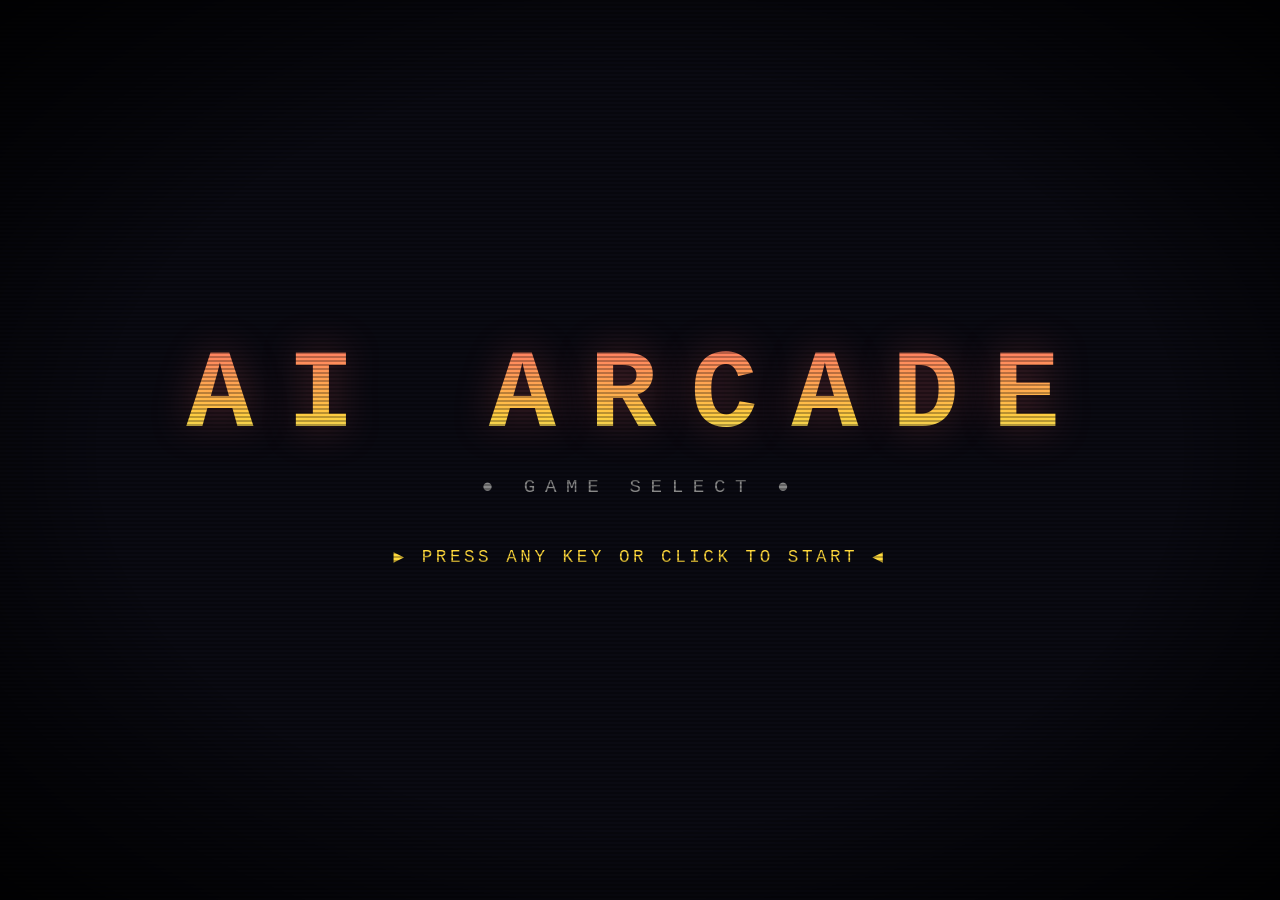
==== index.html @ 3d14b8e8 "Add AI Arcade: 9 AI-themed browser mini-games in a self-contained arcade shell Includes the arcade h" ====
<!DOCTYPE html>
<html lang="en">
<head>
  <meta charset="UTF-8">
  <meta name="viewport" content="width=device-width, initial-scale=1.0">
  <title>AI ARCADE</title>
  <link rel="stylesheet" href="arcade.css">
</head>
<body>
  <div id="arcade">
    <div id="splash">
      <div class="scanlines"></div>
      <div class="vignette"></div>
      <div class="splash-title">AI ARCADE</div>
      <div class="splash-subtitle">● Game Select ●</div>
      <div class="splash-prompt">▶ PRESS ANY KEY OR CLICK TO START ◀</div>
    </div>

    <div id="floor">
      <div id="floor-bg"></div>
      <div id="cabinet-container"></div>
      <div id="hud">
        <span id="game-count">0 / 0</span>
        <span class="highlight">← → to Select</span>
        <span class="highlight">ENTER to Play</span>
      </div>
    </div>

    <div class="scanlines"></div>
    <div class="vignette"></div>
  </div>

  <script src="games-data.js"></script>
  <script src="arcade.js"></script>
</body>
</html>
---- arcade.css ----
* {
  margin: 0;
  padding: 0;
  box-sizing: border-box;
}

body {
  background: #0a0a12;
  color: #e0e0e0;
  font-family: 'Courier New', monospace;
  overflow: hidden;
  height: 100vh;
  width: 100vw;
  user-select: none;
}

#arcade {
  position: relative;
  width: 100vw;
  height: 100vh;
  display: flex;
  align-items: center;
  justify-content: center;
}

/* ─── Scanlines ─── */
.scanlines {
  position: fixed;
  inset: 0;
  background: repeating-linear-gradient(
    0deg,
    transparent,
    transparent 2px,
    rgba(0,0,0,0.15) 2px,
    rgba(0,0,0,0.15) 4px
  );
  pointer-events: none;
  z-index: 100;
}

/* ─── Vignette ─── */
.vignette {
  position: fixed;
  inset: 0;
  background: radial-gradient(ellipse at center, transparent 60%, rgba(0,0,0,0.6) 100%);
  pointer-events: none;
  z-index: 50;
}

/* ─── Background Stars ─── */
#stars {
  position: fixed;
  inset: 0;
  z-index: 0;
}

/* ─── Splash Screen ─── */
#splash {
  position: absolute;
  inset: 0;
  display: flex;
  flex-direction: column;
  align-items: center;
  justify-content: center;
  z-index: 30;
  background: #0a0a12;
  transition: opacity 0.8s, transform 0.8s;
}

#splash.hidden {
  opacity: 0;
  transform: scale(1.1);
  pointer-events: none;
}

.splash-title {
  font-size: clamp(3rem, 10vw, 7rem);
  font-weight: 900;
  letter-spacing: 0.3em;
  text-transform: uppercase;
  background: linear-gradient(180deg, #ff6b6b, #ffd93d, #6bcbff, #ff6b6b);
  background-size: 200% 200%;
  -webkit-background-clip: text;
  background-clip: text;
  color: transparent;
  animation: gradientShift 4s ease infinite;
  text-shadow: 0 0 40px rgba(255,107,107,0.3);
}

@keyframes gradientShift {
  0%, 100% { background-position: 0% 0%; }
  50% { background-position: 100% 100%; }
}

.splash-subtitle {
  font-size: clamp(0.8rem, 2vw, 1.2rem);
  color: #888;
  letter-spacing: 0.5em;
  text-transform: uppercase;
  margin-top: 1rem;
}

.splash-prompt {
  margin-top: 3rem;
  font-size: clamp(0.9rem, 1.5vw, 1.1rem);
  color: #ffd93d;
  animation: blink 1.2s ease-in-out infinite;
  letter-spacing: 0.2em;
}

@keyframes blink {
  0%, 100% { opacity: 1; }
  50% { opacity: 0.2; }
}

/* ─── Floor ─── */
#floor {
  position: absolute;
  inset: 0;
  display: flex;
  flex-direction: column;
  align-items: center;
  justify-content: center;
  z-index: 10;
  opacity: 0;
  transition: opacity 0.6s;
}

#floor.visible {
  opacity: 1;
}

#floor-bg {
  position: absolute;
  inset: 0;
  z-index: -1;
  overflow: hidden;
}

#floor-bg::before {
  content: '';
  position: absolute;
  bottom: 0;
  left: -10%;
  right: -10%;
  height: 55%;
  background:
    repeating-conic-gradient(
      from 45deg at 50% 100%,
      #111118 0deg 90deg,
      #161622 90deg 180deg
    );
  transform: perspective(600px) rotateX(60deg);
  transform-origin: bottom center;
  opacity: 0.4;
}

/* ─── Cabinet Container ─── */
#cabinet-container {
  display: flex;
  gap: 3rem;
  align-items: flex-end;
  padding: 0 3rem 5rem;
  position: relative;
  z-index: 10;
  flex-wrap: wrap;
  justify-content: center;
}

/* ─── Cabinet ─── */
.cabinet {
  display: flex;
  flex-direction: column;
  align-items: center;
  cursor: pointer;
  transition: transform 0.4s cubic-bezier(0.34, 1.56, 0.64, 1), filter 0.4s;
  filter: brightness(0.5) saturate(0.5);
  transform: scale(0.85) translateY(20px);
  width: 320px;
  position: relative;
}

.cabinet:hover {
  filter: brightness(0.75) saturate(0.75);
  transform: scale(0.92) translateY(8px);
}

.cabinet.selected {
  filter: brightness(1) saturate(1);
  transform: scale(1) translateY(0);
}

.cabinet-glow {
  position: absolute;
  top: -20px;
  left: -20px;
  right: -20px;
  bottom: -20px;
  border-radius: 20px;
  opacity: 0;
  transition: opacity 0.4s;
  z-index: -1;
  box-shadow: 0 0 60px var(--cabinet-color), 0 0 120px var(--cabinet-color);
  pointer-events: none;
}

.cabinet.selected .cabinet-glow {
  opacity: 0.4;
}

/* ─── Marquee ─── */
.marquee {
  width: 100%;
  height: 70px;
  background: var(--cabinet-color);
  border-radius: 10px 10px 0 0;
  display: flex;
  align-items: center;
  justify-content: center;
  position: relative;
  overflow: hidden;
  box-shadow:
    inset 0 -4px 0 rgba(0,0,0,0.3),
    inset 0 4px 0 rgba(255,255,255,0.1);
}

.marquee::after {
  content: '';
  position: absolute;
  inset: 0;
  background: linear-gradient(90deg,
    transparent 0%,
    rgba(255,255,255,0.08) 50%,
    transparent 100%
  );
  background-size: 200% 100%;
  animation: marqueeSweep 3s ease-in-out infinite;
}

@keyframes marqueeSweep {
  0% { background-position: -200% 0; }
  100% { background-position: 200% 0; }
}

.marquee-text {
  display: flex;
  align-items: center;
  justify-content: center;
  gap: 6px;
  font-size: clamp(0.85rem, 1.4vw, 1.1rem);
  font-weight: 800;
  letter-spacing: 0.15em;
  text-transform: uppercase;
  color: #fff;
  text-shadow:
    0 0 10px currentColor,
    0 0 20px currentColor;
  z-index: 1;
  padding: 0 10px;
}

.marquee-emoji {
  font-size: 1.2em;
  flex-shrink: 0;
}

/* ─── Screen Bezel ─── */
.screen-bezel {
  width: 92%;
  padding: 8px;
  background: #1a1a1a;
  border: 3px solid #333;
  border-top: none;
  border-radius: 0 0 6px 6px;
  margin-bottom: 3px;
}

.screen {
  background: #050510;
  height: 200px;
  border-radius: 3px;
  padding: 12px;
  display: flex;
  flex-direction: column;
  align-items: center;
  position: relative;
  overflow: hidden;
  border: 1px solid #1a1a2a;
  gap: 4px;
}

.screen::before {
  content: '';
  position: absolute;
  inset: 0;
  background: repeating-linear-gradient(
    0deg,
    transparent,
    transparent 2px,
    rgba(0,0,255,0.03) 2px,
    rgba(0,0,255,0.03) 4px
  );
  pointer-events: none;
}

.screen-emoji {
  font-size: clamp(1.6rem, 2.5vw, 2.2rem);
  line-height: 1;
  flex-shrink: 0;
}

.screen-game-title {
  font-size: clamp(0.8rem, 1.2vw, 1rem);
  font-weight: 800;
  color: var(--cabinet-color);
  text-align: center;
  text-shadow: 0 0 15px var(--cabinet-color);
  line-height: 1.2;
  flex-shrink: 0;
}

.screen-desc {
  font-size: clamp(0.65rem, 1vw, 0.85rem);
  color: #bbb;
  text-align: center;
  line-height: 1.5;
  padding: 0 4px;
  flex: 1;
  overflow-y: hidden;
  width: 100%;
  pointer-events: none;
}

.screen-desc::-webkit-scrollbar {
  width: 4px;
}
.screen-desc::-webkit-scrollbar-track {
  background: transparent;
}
.screen-desc::-webkit-scrollbar-thumb {
  background: #444;
  border-radius: 2px;
}

.screen-controls {
  font-size: clamp(0.55rem, 0.85vw, 0.75rem);
  color: #ffd93d;
  text-align: center;
  padding: 3px 8px;
  border: 1px solid rgba(255,217,61,0.2);
  border-radius: 3px;
  flex-shrink: 0;
}

.screen-idle {
  font-size: 0.7rem;
  color: #555;
  flex-shrink: 0;
  animation: blink 1.5s ease-in-out infinite;
}

/* ─── Control Panel ─── */
.control-panel {
  width: 96%;
  height: 55px;
  background: linear-gradient(180deg, #2a2a2a, #1a1a1a);
  border-radius: 6px 6px 4px 4px;
  display: flex;
  align-items: center;
  justify-content: center;
  gap: 16px;
  border: 3px solid #3a3a3a;
  border-top: 1px solid #444;
  position: relative;
}

.control-btn {
  width: 24px;
  height: 24px;
  border-radius: 50%;
  background: radial-gradient(circle at 35% 35%, #ff6666, #991111);
  box-shadow:
    0 2px 4px rgba(0,0,0,0.5),
    inset 0 1px 0 rgba(255,255,255,0.3);
  transition: transform 0.1s;
}

.control-btn:nth-child(2) {
  background: radial-gradient(circle at 35% 35%, #66ff66, #119911);
}

.control-btn:nth-child(3) {
  background: radial-gradient(circle at 35% 35%, #6666ff, #111199);
}

.control-stick {
  width: 36px;
  height: 36px;
  border-radius: 50%;
  background: radial-gradient(circle at 40% 40%, #666, #222);
  box-shadow:
    0 2px 6px rgba(0,0,0,0.5),
    inset 0 2px 0 rgba(255,255,255,0.15);
  position: relative;
}

.control-stick::after {
  content: '';
  position: absolute;
  top: 8px;
  left: 8px;
  right: 8px;
  bottom: 8px;
  border-radius: 50%;
  background: radial-gradient(circle at 40% 40%, #888, #111);
  box-shadow: inset 0 1px 2px rgba(0,0,0,0.5);
}

/* ─── Cabinet Base ─── */
.cabinet-base {
  width: 100%;
  height: 65px;
  background: linear-gradient(180deg, #222, #111);
  border-radius: 0 0 12px 12px;
  display: flex;
  align-items: center;
  justify-content: center;
  border-top: 3px solid #2a2a2a;
  box-shadow:
    0 10px 25px rgba(0,0,0,0.6),
    inset 0 2px 0 rgba(255,255,255,0.05);
}

.cabinet-base-text {
  font-size: 0.65rem;
  color: #444;
  letter-spacing: 0.3em;
  text-transform: uppercase;
}

/* ─── Side Decorations ─── */
.cabinet::before,
.cabinet::after {
  content: '';
  position: absolute;
  top: 0;
  width: 6px;
  height: 100%;
  background: linear-gradient(180deg,
    var(--cabinet-color),
    transparent 60%
  );
  opacity: 0.3;
}

.cabinet::before {
  left: -6px;
  border-radius: 4px 0 0 4px;
}

.cabinet::after {
  right: -6px;
  border-radius: 0 4px 4px 0;
}

/* ─── HUD ─── */
#hud {
  position: fixed;
  bottom: 1rem;
  left: 50%;
  transform: translateX(-50%);
  display: flex;
  gap: 2rem;
  align-items: center;
  z-index: 40;
  font-size: clamp(0.6rem, 0.9vw, 0.8rem);
  color: #666;
  letter-spacing: 0.1em;
}

#hud .highlight {
  color: #aaa;
}

#game-count {
  color: #888;
}

/* ─── Coin Slot Effect ─── */
.cabinet.selected .marquee-text {
  animation: marqueeGlow 1s ease-in-out infinite alternate;
}

@keyframes marqueeGlow {
  from { text-shadow: 0 0 10px currentColor, 0 0 20px currentColor; }
  to { text-shadow: 0 0 20px currentColor, 0 0 40px currentColor, 0 0 60px currentColor; }
}

/* ─── Selection Arrow ─── */
.selection-arrow {
  position: absolute;
  top: -30px;
  left: 50%;
  transform: translateX(-50%);
  font-size: 1.5rem;
  color: #ffd93d;
  animation: arrowBounce 0.8s ease-in-out infinite;
  text-shadow: 0 0 20px rgba(255,217,61,0.5);
}

@keyframes arrowBounce {
  0%, 100% { transform: translateX(-50%) translateY(0); }
  50% { transform: translateX(-50%) translateY(-6px); }
}

/* ─── Responsive ─── */
@media (max-width: 1100px) {
  .cabinet { width: 250px; }
  .screen { height: 150px; }
  .marquee { height: 55px; }
  .control-panel { height: 45px; }
  .cabinet-base { height: 50px; }
  .control-btn { width: 20px; height: 20px; }
  .control-stick { width: 28px; height: 28px; }
  #cabinet-container { gap: 1.5rem; padding: 0 1.5rem 3rem; }
}

@media (max-width: 650px) {
  .cabinet { width: 180px; }
  .screen { height: 120px; padding: 10px; }
  .marquee { height: 42px; }
  .control-panel { height: 36px; gap: 10px; }
  .cabinet-base { height: 40px; }
  .control-btn { width: 16px; height: 16px; }
  .control-stick { width: 24px; height: 24px; }
  #cabinet-container { gap: 0.8rem; padding: 0 0.8rem 2rem; }
}
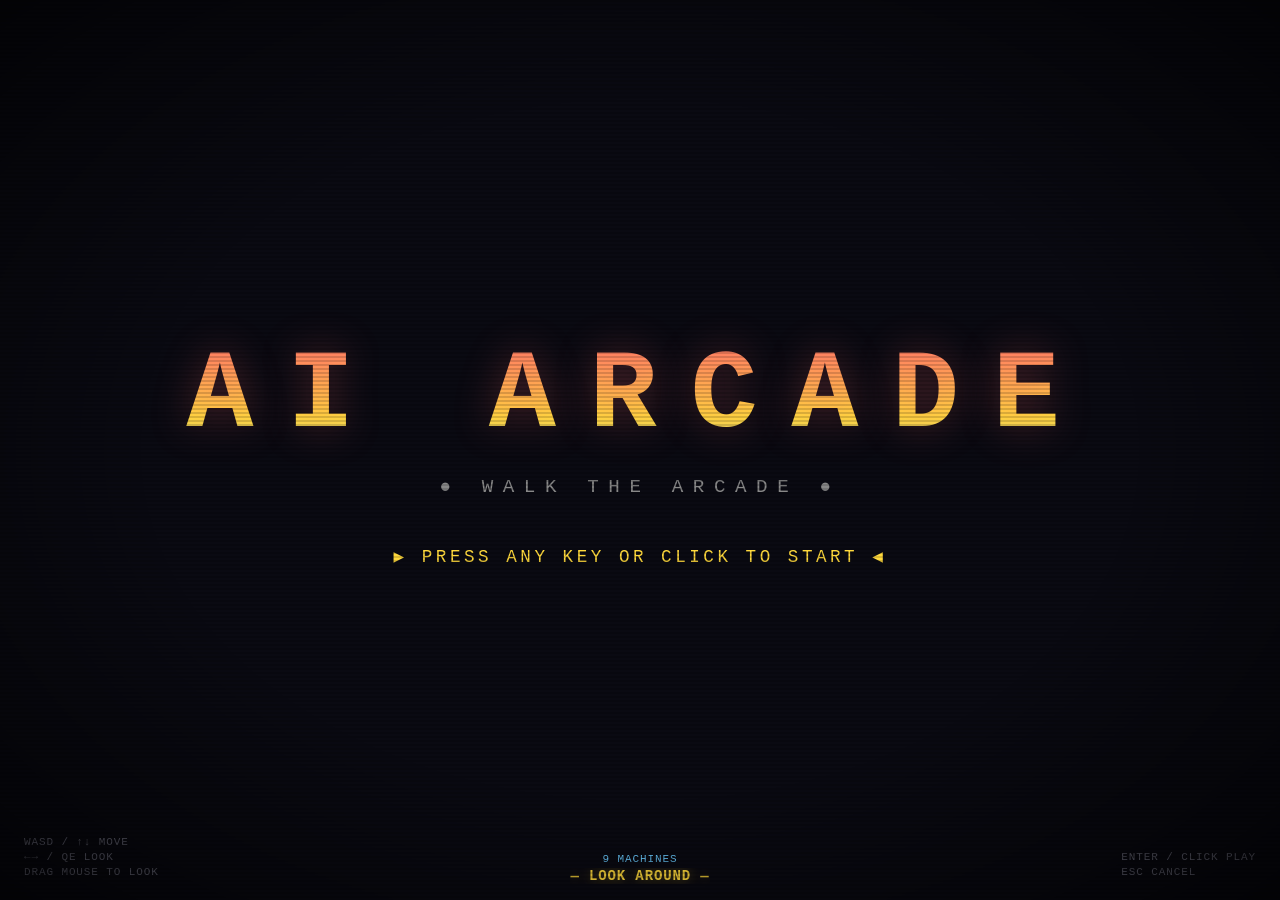
==== commit 326f0c5e: "Rebuild the arcade hub as a traversable first-person 3D arcade Each game is now its own styled 3D ar" ====
--- a/index.html
+++ b/index.html
@@ -9,21 +9,31 @@
 <body>
   <div id="arcade">
     <div id="splash">
-      <div class="scanlines"></div>
-      <div class="vignette"></div>
       <div class="splash-title">AI ARCADE</div>
-      <div class="splash-subtitle">● Game Select ●</div>
+      <div class="splash-subtitle">● WALK THE ARCADE ●</div>
       <div class="splash-prompt">▶ PRESS ANY KEY OR CLICK TO START ◀</div>
     </div>
 
-    <div id="floor">
-      <div id="floor-bg"></div>
-      <div id="cabinet-container"></div>
-      <div id="hud">
+    <div id="stage">
+      <div id="camera">
+        <div id="world"></div>
+      </div>
+    </div>
+
+    <div id="hud">
+      <span class="hud-group">
+        <span>WASD / ↑↓ MOVE</span>
+        <span>←→ / QE LOOK</span>
+        <span>DRAG MOUSE TO LOOK</span>
+      </span>
+      <span id="hud-center">
         <span id="game-count">0 / 0</span>
-        <span class="highlight">← → to Select</span>
-        <span class="highlight">ENTER to Play</span>
-      </div>
+        <span id="focused-title">— LOOK AROUND —</span>
+      </span>
+      <span class="hud-group">
+        <span>ENTER / CLICK PLAY</span>
+        <span>ESC CANCEL</span>
+      </span>
     </div>
 
     <div class="scanlines"></div>
--- a/arcade.css
+++ b/arcade.css
@@ -4,6 +4,10 @@
   box-sizing: border-box;
 }
 
+html, body {
+  touch-action: none;
+}
+
 body {
   background: #0a0a12;
   color: #e0e0e0;
@@ -18,12 +22,10 @@
   position: relative;
   width: 100vw;
   height: 100vh;
-  display: flex;
-  align-items: center;
-  justify-content: center;
-}
-
-/* ─── Scanlines ─── */
+  overflow: hidden;
+}
+
+/* ─── Scanlines & Vignette ─── */
 .scanlines {
   position: fixed;
   inset: 0;
@@ -38,11 +40,10 @@
   z-index: 100;
 }
 
-/* ─── Vignette ─── */
 .vignette {
   position: fixed;
   inset: 0;
-  background: radial-gradient(ellipse at center, transparent 60%, rgba(0,0,0,0.6) 100%);
+  background: radial-gradient(ellipse at center, transparent 55%, rgba(0,0,0,0.65) 100%);
   pointer-events: none;
   z-index: 50;
 }
@@ -113,425 +114,482 @@
   50% { opacity: 0.2; }
 }
 
-/* ─── Floor ─── */
-#floor {
-  position: absolute;
-  inset: 0;
-  display: flex;
-  flex-direction: column;
-  align-items: center;
-  justify-content: center;
+/* ─── 3D Stage ─── */
+#stage {
+  position: absolute;
+  inset: 0;
+  perspective: 900px;
+  perspective-origin: 50% 50%;
+  overflow: hidden;
   z-index: 10;
   opacity: 0;
   transition: opacity 0.6s;
 }
 
-#floor.visible {
+#stage.visible {
   opacity: 1;
 }
 
-#floor-bg {
-  position: absolute;
-  inset: 0;
-  z-index: -1;
-  overflow: hidden;
-}
-
-#floor-bg::before {
-  content: '';
-  position: absolute;
-  bottom: 0;
-  left: -10%;
-  right: -10%;
-  height: 55%;
-  background:
-    repeating-conic-gradient(
-      from 45deg at 50% 100%,
-      #111118 0deg 90deg,
-      #161622 90deg 180deg
-    );
-  transform: perspective(600px) rotateX(60deg);
-  transform-origin: bottom center;
-  opacity: 0.4;
-}
-
-/* ─── Cabinet Container ─── */
-#cabinet-container {
-  display: flex;
-  gap: 3rem;
-  align-items: flex-end;
-  padding: 0 3rem 5rem;
+#camera {
+  position: absolute;
+  inset: 0;
+  transform-style: preserve-3d;
+  /* Origin 0 0 so translate/rotate apply about the world origin, not the
+     element center (a centered origin would shift the whole scene). */
+  transform-origin: 0 0;
+}
+
+#world {
+  position: absolute;
+  inset: 0;
+  transform-style: preserve-3d;
+}
+
+/* ─── Room ─── */
+.floor {
+  position: absolute;
+  backface-visibility: hidden;
+  background-color: #111122;
+  background-image:
+    radial-gradient(ellipse at 50% 40%, rgba(80,90,200,0.10) 0%, transparent 55%),
+    linear-gradient(45deg, rgba(130,150,255,0.10) 25%, transparent 25%, transparent 75%, rgba(130,150,255,0.10) 75%),
+    linear-gradient(45deg, rgba(130,150,255,0.10) 25%, transparent 25%, transparent 75%, rgba(130,150,255,0.10) 75%);
+  background-size: auto, 160px 160px, 160px 160px;
+  background-position: 0 0, 0 0, 80px 80px;
+}
+
+.carpet {
+  position: absolute;
+  backface-visibility: hidden;
+  background: linear-gradient(90deg,
+    transparent,
+    rgba(255,60,120,0.10) 14%,
+    rgba(255,60,120,0.16) 50%,
+    rgba(255,60,120,0.10) 86%,
+    transparent);
+  border-left: 3px solid rgba(255,120,160,0.22);
+  border-right: 3px solid rgba(255,120,160,0.22);
+}
+
+.wall {
+  position: absolute;
+  background: linear-gradient(180deg, #14141f 0%, #0b0b13 55%, #07070c 100%);
+  backface-visibility: hidden;
+}
+
+.neon-strip {
+  position: absolute;
+  border-radius: 3px;
+}
+
+/* ─── Neon Sign ─── */
+.neon-sign {
+  position: absolute;
+  backface-visibility: hidden;
+  display: flex;
+  flex-direction: column;
+  align-items: center;
+  justify-content: center;
+  gap: 6px;
+  background: linear-gradient(180deg, rgba(255,255,255,0.05), transparent 70%);
+  border: 1px solid rgba(255,255,255,0.09);
+  border-radius: 14px;
+  box-shadow: 0 0 60px rgba(107,203,255,0.15), inset 0 0 40px rgba(107,203,255,0.06);
+}
+
+.neon-sign-main {
+  font-size: 84px;
+  font-weight: 900;
+  letter-spacing: 0.35em;
+  text-indent: 0.35em;
+  line-height: 1;
+  background: linear-gradient(180deg, #ff6b6b 0%, #ffd93d 40%, #6bcbff 80%, #c96bff 100%);
+  -webkit-background-clip: text;
+  background-clip: text;
+  color: transparent;
+  filter: drop-shadow(0 0 16px rgba(255,107,107,0.55)) drop-shadow(0 0 44px rgba(107,203,255,0.35));
+}
+
+.neon-sign-sub {
+  font-size: 15px;
+  letter-spacing: 0.6em;
+  text-indent: 0.6em;
+  color: #ffd93d;
+  text-shadow: 0 0 12px rgba(255,217,61,0.7);
+}
+
+/* ─── Posters ─── */
+.poster {
+  position: absolute;
+  backface-visibility: hidden;
+  display: flex;
+  flex-direction: column;
+  align-items: center;
+  justify-content: center;
+  gap: 8px;
+  background: linear-gradient(180deg, #10101c, #0a0a12);
+  border: 2px solid rgba(255,255,255,0.12);
+  border-radius: 10px;
+  box-shadow: 0 0 30px rgba(0,0,0,0.6);
+}
+
+.poster-emoji { font-size: 34px; line-height: 1; }
+.poster-text {
+  font-size: 14px;
+  letter-spacing: 0.25em;
+  color: #8899ff;
+  text-shadow: 0 0 12px rgba(136,153,255,0.6);
+}
+
+/* ─── Machines ─── */
+.machine {
+  position: absolute;
+  top: 0;
+  left: 0;
+  transform-style: preserve-3d;
+  cursor: pointer;
+}
+
+.machine-box {
+  position: absolute;
+  top: 0;
+  left: 0;
+  transform-style: preserve-3d;
+}
+
+.face {
+  position: absolute;
+  top: 0;
+  left: 0;
+  backface-visibility: hidden;
+}
+
+.halo {
+  position: absolute;
+  backface-visibility: hidden;
+  opacity: 0;
+  transition: opacity 0.35s;
+  pointer-events: none;
+}
+
+.machine:hover .halo,
+.machine.focused .halo {
+  opacity: 1;
+}
+
+.pool {
+  position: absolute;
+  border-radius: 50%;
+  opacity: 0.5;
+  transition: opacity 0.4s;
+  pointer-events: none;
+}
+
+.machine:hover .pool,
+.machine.focused .pool {
+  opacity: 1;
+}
+
+/* Front face */
+.front {
+  display: flex;
+  flex-direction: column;
+  overflow: hidden;
+  border-radius: 10px 10px 4px 4px;
+}
+
+.marquee {
   position: relative;
-  z-index: 10;
-  flex-wrap: wrap;
-  justify-content: center;
-}
-
-/* ─── Cabinet ─── */
-.cabinet {
-  display: flex;
-  flex-direction: column;
-  align-items: center;
-  cursor: pointer;
-  transition: transform 0.4s cubic-bezier(0.34, 1.56, 0.64, 1), filter 0.4s;
-  filter: brightness(0.5) saturate(0.5);
-  transform: scale(0.85) translateY(20px);
-  width: 320px;
-  position: relative;
-}
-
-.cabinet:hover {
-  filter: brightness(0.75) saturate(0.75);
-  transform: scale(0.92) translateY(8px);
-}
-
-.cabinet.selected {
-  filter: brightness(1) saturate(1);
-  transform: scale(1) translateY(0);
-}
-
-.cabinet-glow {
-  position: absolute;
-  top: -20px;
-  left: -20px;
-  right: -20px;
-  bottom: -20px;
-  border-radius: 20px;
-  opacity: 0;
-  transition: opacity 0.4s;
-  z-index: -1;
-  box-shadow: 0 0 60px var(--cabinet-color), 0 0 120px var(--cabinet-color);
-  pointer-events: none;
-}
-
-.cabinet.selected .cabinet-glow {
-  opacity: 0.4;
-}
-
-/* ─── Marquee ─── */
-.marquee {
-  width: 100%;
-  height: 70px;
-  background: var(--cabinet-color);
-  border-radius: 10px 10px 0 0;
-  display: flex;
-  align-items: center;
-  justify-content: center;
-  position: relative;
-  overflow: hidden;
-  box-shadow:
-    inset 0 -4px 0 rgba(0,0,0,0.3),
-    inset 0 4px 0 rgba(255,255,255,0.1);
+  height: 18%;
+  flex-shrink: 0;
+  display: flex;
+  align-items: center;
+  justify-content: center;
+  gap: 8px;
+  overflow: hidden;
+  background: linear-gradient(180deg, var(--mc), var(--mc2));
+  border-bottom: 3px solid rgba(0,0,0,0.45);
+  box-shadow: inset 0 -6px 14px rgba(0,0,0,0.35);
 }
 
 .marquee::after {
   content: '';
   position: absolute;
   inset: 0;
-  background: linear-gradient(90deg,
-    transparent 0%,
-    rgba(255,255,255,0.08) 50%,
-    transparent 100%
-  );
-  background-size: 200% 100%;
-  animation: marqueeSweep 3s ease-in-out infinite;
+  background: linear-gradient(100deg, transparent 30%, rgba(255,255,255,0.22) 50%, transparent 70%);
+  transform: translateX(-120%);
+  animation: marqueeSweep 4.5s ease-in-out infinite;
 }
 
 @keyframes marqueeSweep {
-  0% { background-position: -200% 0; }
-  100% { background-position: 200% 0; }
+  0% { transform: translateX(-120%); }
+  55%, 100% { transform: translateX(120%); }
+}
+
+.marquee-emoji {
+  font-size: 20px;
+  line-height: 1;
+  flex-shrink: 0;
+  z-index: 1;
 }
 
 .marquee-text {
-  display: flex;
-  align-items: center;
-  justify-content: center;
-  gap: 6px;
-  font-size: clamp(0.85rem, 1.4vw, 1.1rem);
-  font-weight: 800;
-  letter-spacing: 0.15em;
+  font-weight: 900;
+  font-size: 16px;
+  letter-spacing: 0.12em;
   text-transform: uppercase;
   color: #fff;
-  text-shadow:
-    0 0 10px currentColor,
-    0 0 20px currentColor;
+  text-shadow: 0 0 10px var(--mc), 0 0 22px var(--mc);
+  white-space: nowrap;
+  overflow: hidden;
+  text-overflow: ellipsis;
   z-index: 1;
-  padding: 0 10px;
-}
-
-.marquee-emoji {
-  font-size: 1.2em;
+}
+
+.bezel {
+  flex: 1;
+  margin: 0 5%;
+  min-height: 0;
+  background: #15151d;
+  border: 3px solid #2c2c38;
+  border-radius: 8px;
+  padding: 10px;
+  box-shadow: inset 0 0 20px rgba(0,0,0,0.6);
+  overflow: hidden;
+}
+
+.screen {
+  width: 100%;
+  height: 100%;
+  background:
+    repeating-linear-gradient(0deg, transparent 0 3px, rgba(0,0,255,0.05) 3px 4px),
+    radial-gradient(circle at 50% 30%, #0e0e1e, #050510 75%);
+  border-radius: 4px;
+  display: flex;
+  flex-direction: column;
+  align-items: center;
+  justify-content: center;
+  gap: 4px;
+  padding: 8px;
+  text-align: center;
+  overflow: hidden;
+  transition: box-shadow 0.3s;
+}
+
+.machine:hover .screen,
+.machine.focused .screen {
+  box-shadow: inset 0 0 30px var(--mc), 0 0 26px var(--mc);
+}
+
+.s-emoji { font-size: 26px; line-height: 1; }
+.s-title {
+  font-size: 15px;
+  font-weight: 800;
+  color: var(--mc);
+  text-shadow: 0 0 12px var(--mc);
+  line-height: 1.1;
+  max-width: 100%;
+  overflow: hidden;
+  white-space: nowrap;
+  text-overflow: ellipsis;
+}
+.s-desc {
+  font-size: 10px;
+  color: #b9b9c9;
+  line-height: 1.45;
+  max-height: 4.5em;
+  overflow: hidden;
+}
+.s-ctrl {
+  font-size: 8.5px;
+  color: #ffd93d;
+  border: 1px solid rgba(255,217,61,0.35);
+  border-radius: 3px;
+  padding: 2px 6px;
+  max-width: 100%;
+  overflow: hidden;
+  white-space: nowrap;
+  text-overflow: ellipsis;
+}
+.s-idle {
+  font-size: 11px;
+  color: #ffd93d;
+  opacity: 0.85;
+  animation: blink 1.4s ease-in-out infinite;
+  text-shadow: 0 0 8px rgba(255,217,61,0.7);
+  transition: opacity 0.3s;
+}
+
+.machine:hover .s-idle,
+.machine.focused .s-idle {
+  color: #fff;
+  opacity: 1;
+}
+
+.panel {
+  position: relative;
+  height: 11%;
   flex-shrink: 0;
-}
-
-/* ─── Screen Bezel ─── */
-.screen-bezel {
-  width: 92%;
-  padding: 8px;
-  background: #1a1a1a;
-  border: 3px solid #333;
-  border-top: none;
+  margin: 0 2%;
+  display: flex;
+  align-items: center;
+  justify-content: center;
+  gap: 12px;
+  background: linear-gradient(180deg, #26262f, #17171e);
+  border: 3px solid #33333f;
+  border-top: 1px solid #4a4a58;
+  border-radius: 6px;
+}
+
+.p-btn {
+  width: 18px;
+  height: 18px;
+  border-radius: 50%;
+  box-shadow: 0 2px 4px rgba(0,0,0,0.6), inset 0 1px 0 rgba(255,255,255,0.35);
+}
+
+.p-btn:nth-child(1) { background: radial-gradient(circle at 35% 35%, #ff6666, #991111); }
+.p-btn:nth-child(3) { background: radial-gradient(circle at 35% 35%, #6666ff, #111199); }
+
+.p-stick {
+  width: 26px;
+  height: 26px;
+  border-radius: 50%;
+  background: radial-gradient(circle at 40% 40%, #777, #222);
+  box-shadow: 0 2px 6px rgba(0,0,0,0.6), inset 0 2px 0 rgba(255,255,255,0.18);
+}
+
+.base {
+  position: relative;
+  height: 21%;
+  flex-shrink: 0;
+  display: flex;
+  align-items: center;
+  justify-content: center;
+  background: linear-gradient(180deg, #1d1d26, #101018);
+  border-top: 2px solid #2a2a34;
   border-radius: 0 0 6px 6px;
-  margin-bottom: 3px;
-}
-
-.screen {
-  background: #050510;
-  height: 200px;
-  border-radius: 3px;
-  padding: 12px;
-  display: flex;
-  flex-direction: column;
-  align-items: center;
-  position: relative;
-  overflow: hidden;
-  border: 1px solid #1a1a2a;
-  gap: 4px;
-}
-
-.screen::before {
-  content: '';
-  position: absolute;
-  inset: 0;
-  background: repeating-linear-gradient(
-    0deg,
-    transparent,
-    transparent 2px,
-    rgba(0,0,255,0.03) 2px,
-    rgba(0,0,255,0.03) 4px
-  );
-  pointer-events: none;
-}
-
-.screen-emoji {
-  font-size: clamp(1.6rem, 2.5vw, 2.2rem);
-  line-height: 1;
-  flex-shrink: 0;
-}
-
-.screen-game-title {
-  font-size: clamp(0.8rem, 1.2vw, 1rem);
-  font-weight: 800;
-  color: var(--cabinet-color);
-  text-align: center;
-  text-shadow: 0 0 15px var(--cabinet-color);
-  line-height: 1.2;
-  flex-shrink: 0;
-}
-
-.screen-desc {
-  font-size: clamp(0.65rem, 1vw, 0.85rem);
-  color: #bbb;
-  text-align: center;
-  line-height: 1.5;
-  padding: 0 4px;
-  flex: 1;
-  overflow-y: hidden;
-  width: 100%;
-  pointer-events: none;
-}
-
-.screen-desc::-webkit-scrollbar {
-  width: 4px;
-}
-.screen-desc::-webkit-scrollbar-track {
-  background: transparent;
-}
-.screen-desc::-webkit-scrollbar-thumb {
-  background: #444;
-  border-radius: 2px;
-}
-
-.screen-controls {
-  font-size: clamp(0.55rem, 0.85vw, 0.75rem);
-  color: #ffd93d;
-  text-align: center;
-  padding: 3px 8px;
-  border: 1px solid rgba(255,217,61,0.2);
-  border-radius: 3px;
-  flex-shrink: 0;
-}
-
-.screen-idle {
-  font-size: 0.7rem;
+  box-shadow: 0 12px 24px rgba(0,0,0,0.5);
+}
+
+.base span {
+  font-size: 9px;
   color: #555;
-  flex-shrink: 0;
-  animation: blink 1.5s ease-in-out infinite;
-}
-
-/* ─── Control Panel ─── */
-.control-panel {
-  width: 96%;
-  height: 55px;
-  background: linear-gradient(180deg, #2a2a2a, #1a1a1a);
-  border-radius: 6px 6px 4px 4px;
-  display: flex;
-  align-items: center;
-  justify-content: center;
-  gap: 16px;
-  border: 3px solid #3a3a3a;
-  border-top: 1px solid #444;
-  position: relative;
-}
-
-.control-btn {
-  width: 24px;
-  height: 24px;
-  border-radius: 50%;
-  background: radial-gradient(circle at 35% 35%, #ff6666, #991111);
-  box-shadow:
-    0 2px 4px rgba(0,0,0,0.5),
-    inset 0 1px 0 rgba(255,255,255,0.3);
-  transition: transform 0.1s;
-}
-
-.control-btn:nth-child(2) {
-  background: radial-gradient(circle at 35% 35%, #66ff66, #119911);
-}
-
-.control-btn:nth-child(3) {
-  background: radial-gradient(circle at 35% 35%, #6666ff, #111199);
-}
-
-.control-stick {
-  width: 36px;
-  height: 36px;
-  border-radius: 50%;
-  background: radial-gradient(circle at 40% 40%, #666, #222);
-  box-shadow:
-    0 2px 6px rgba(0,0,0,0.5),
-    inset 0 2px 0 rgba(255,255,255,0.15);
-  position: relative;
-}
-
-.control-stick::after {
-  content: '';
-  position: absolute;
-  top: 8px;
-  left: 8px;
-  right: 8px;
-  bottom: 8px;
-  border-radius: 50%;
-  background: radial-gradient(circle at 40% 40%, #888, #111);
-  box-shadow: inset 0 1px 2px rgba(0,0,0,0.5);
-}
-
-/* ─── Cabinet Base ─── */
-.cabinet-base {
-  width: 100%;
-  height: 65px;
-  background: linear-gradient(180deg, #222, #111);
-  border-radius: 0 0 12px 12px;
-  display: flex;
-  align-items: center;
-  justify-content: center;
-  border-top: 3px solid #2a2a2a;
-  box-shadow:
-    0 10px 25px rgba(0,0,0,0.6),
-    inset 0 2px 0 rgba(255,255,255,0.05);
-}
-
-.cabinet-base-text {
-  font-size: 0.65rem;
-  color: #444;
   letter-spacing: 0.3em;
   text-transform: uppercase;
 }
 
-/* ─── Side Decorations ─── */
-.cabinet::before,
-.cabinet::after {
-  content: '';
+/* Back / side / top faces */
+.back {
+  background: linear-gradient(180deg, #0f0f16, #08080d);
+  box-shadow: inset 0 0 30px rgba(0,0,0,0.8);
+}
+
+.side {
+  background: linear-gradient(180deg, #14141d, #0b0b11);
+  overflow: hidden;
+  box-shadow: inset 0 0 30px rgba(0,0,0,0.7);
+  display: flex;
+  flex-direction: column;
+  align-items: center;
+  justify-content: center;
+  gap: 10px;
+}
+
+.side-neon {
   position: absolute;
   top: 0;
-  width: 6px;
-  height: 100%;
-  background: linear-gradient(180deg,
-    var(--cabinet-color),
-    transparent 60%
-  );
-  opacity: 0.3;
-}
-
-.cabinet::before {
-  left: -6px;
-  border-radius: 4px 0 0 4px;
-}
-
-.cabinet::after {
-  right: -6px;
-  border-radius: 0 4px 4px 0;
+  bottom: 0;
+  width: 4px;
+  background: var(--mc);
+  box-shadow: 0 0 12px var(--mc);
+  opacity: 0.7;
+}
+
+.side-neon:first-child { left: 3px; }
+.side-neon:last-child { right: 3px; }
+
+.side-emoji {
+  font-size: 34px;
+  line-height: 1;
+  opacity: 0.85;
+  filter: drop-shadow(0 0 8px var(--mc));
+}
+
+.side-title {
+  writing-mode: vertical-rl;
+  font-size: 10px;
+  letter-spacing: 0.3em;
+  text-transform: uppercase;
+  color: #99a;
+}
+
+.top {
+  background: #0c0c12;
 }
 
 /* ─── HUD ─── */
 #hud {
   position: fixed;
-  bottom: 1rem;
-  left: 50%;
-  transform: translateX(-50%);
-  display: flex;
-  gap: 2rem;
-  align-items: center;
+  bottom: 0;
+  left: 0;
+  right: 0;
+  display: flex;
+  align-items: flex-end;
+  justify-content: space-between;
+  gap: 1rem;
+  padding: 0 1.5rem 1rem;
   z-index: 40;
-  font-size: clamp(0.6rem, 0.9vw, 0.8rem);
+  font-size: 11px;
+  color: #8a8a9a;
+  letter-spacing: 0.08em;
+  pointer-events: none;
+}
+
+#hud-center {
+  display: flex;
+  flex-direction: column;
+  align-items: center;
+  gap: 3px;
+  text-align: center;
+}
+
+#game-count {
+  color: #6bcbff;
+  font-size: 11px;
+}
+
+#focused-title {
+  color: #ffd93d;
+  font-size: 14px;
+  font-weight: 700;
+  text-shadow: 0 0 12px rgba(255,217,61,0.5);
+  max-width: 44vw;
+  white-space: nowrap;
+  overflow: hidden;
+  text-overflow: ellipsis;
+}
+
+.hud-group {
+  display: flex;
+  flex-direction: column;
+  gap: 3px;
+  padding-bottom: 6px;
+}
+
+.hud-group span { color: #6a6a7a; }
+
+/* ─── No-games fallback ─── */
+.no-games {
+  position: absolute;
+  text-align: center;
   color: #666;
-  letter-spacing: 0.1em;
-}
-
-#hud .highlight {
-  color: #aaa;
-}
-
-#game-count {
-  color: #888;
-}
-
-/* ─── Coin Slot Effect ─── */
-.cabinet.selected .marquee-text {
-  animation: marqueeGlow 1s ease-in-out infinite alternate;
-}
-
-@keyframes marqueeGlow {
-  from { text-shadow: 0 0 10px currentColor, 0 0 20px currentColor; }
-  to { text-shadow: 0 0 20px currentColor, 0 0 40px currentColor, 0 0 60px currentColor; }
-}
-
-/* ─── Selection Arrow ─── */
-.selection-arrow {
-  position: absolute;
-  top: -30px;
-  left: 50%;
-  transform: translateX(-50%);
-  font-size: 1.5rem;
-  color: #ffd93d;
-  animation: arrowBounce 0.8s ease-in-out infinite;
-  text-shadow: 0 0 20px rgba(255,217,61,0.5);
-}
-
-@keyframes arrowBounce {
-  0%, 100% { transform: translateX(-50%) translateY(0); }
-  50% { transform: translateX(-50%) translateY(-6px); }
+  font-size: 18px;
 }
 
 /* ─── Responsive ─── */
-@media (max-width: 1100px) {
-  .cabinet { width: 250px; }
-  .screen { height: 150px; }
-  .marquee { height: 55px; }
-  .control-panel { height: 45px; }
-  .cabinet-base { height: 50px; }
-  .control-btn { width: 20px; height: 20px; }
-  .control-stick { width: 28px; height: 28px; }
-  #cabinet-container { gap: 1.5rem; padding: 0 1.5rem 3rem; }
-}
-
-@media (max-width: 650px) {
-  .cabinet { width: 180px; }
-  .screen { height: 120px; padding: 10px; }
-  .marquee { height: 42px; }
-  .control-panel { height: 36px; gap: 10px; }
-  .cabinet-base { height: 40px; }
-  .control-btn { width: 16px; height: 16px; }
-  .control-stick { width: 24px; height: 24px; }
-  #cabinet-container { gap: 0.8rem; padding: 0 0.8rem 2rem; }
-}
+@media (max-width: 700px) {
+  #hud { font-size: 9px; padding: 0 0.8rem 0.7rem; }
+  #focused-title { font-size: 12px; max-width: 34vw; }
+  .neon-sign-main { font-size: 52px; }
+}
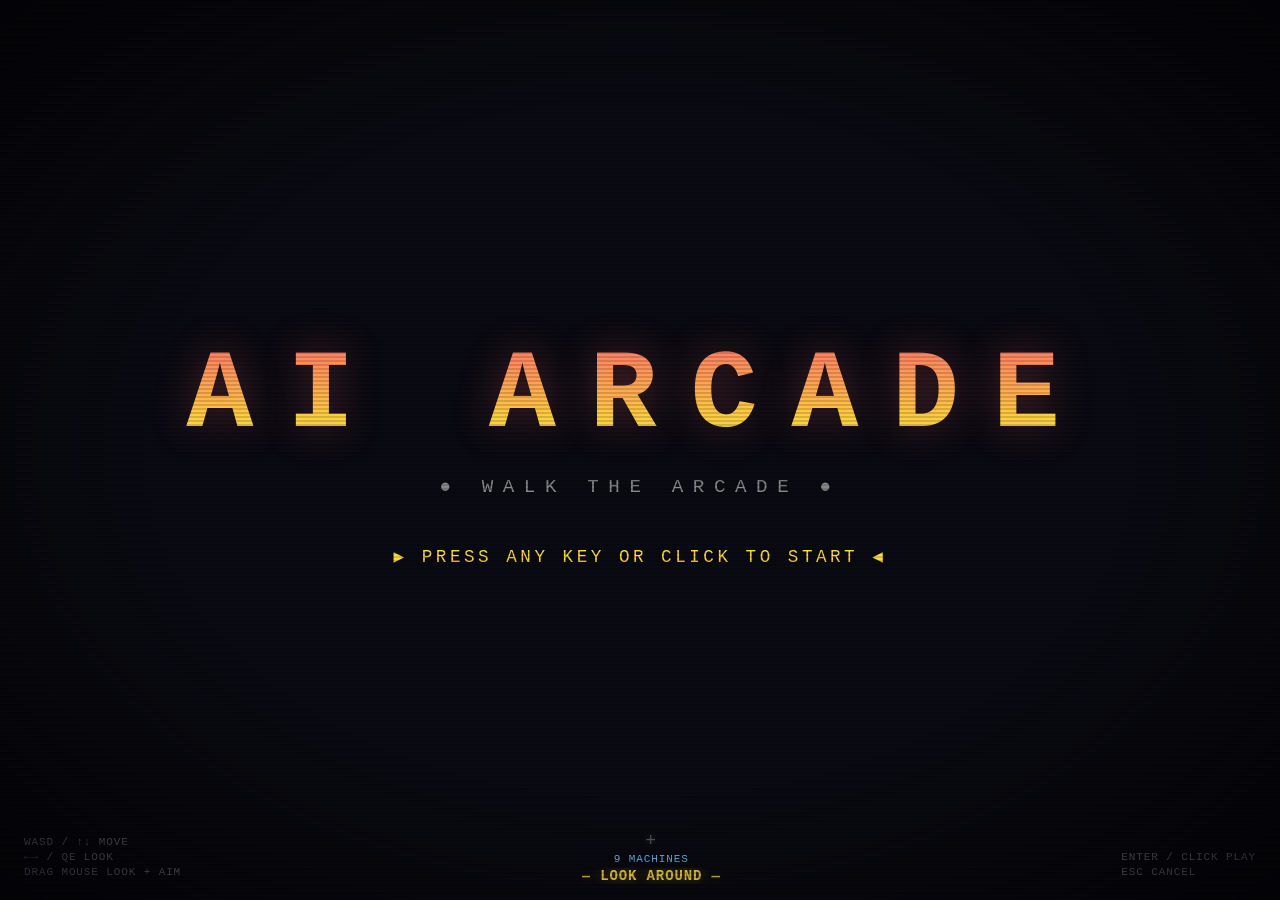
==== commit 2e26f2db: "Fix cabinet side art and camera collisions; add first-person camera feel Cabinet appearance: the sec" ====
--- a/index.html
+++ b/index.html
@@ -24,9 +24,10 @@
       <span class="hud-group">
         <span>WASD / ↑↓ MOVE</span>
         <span>←→ / QE LOOK</span>
-        <span>DRAG MOUSE TO LOOK</span>
+        <span>DRAG MOUSE LOOK + AIM</span>
       </span>
       <span id="hud-center">
+        <span id="reticle">+</span>
         <span id="game-count">0 / 0</span>
         <span id="focused-title">— LOOK AROUND —</span>
       </span>
--- a/arcade.css
+++ b/arcade.css
@@ -118,8 +118,6 @@
 #stage {
   position: absolute;
   inset: 0;
-  perspective: 900px;
-  perspective-origin: 50% 50%;
   overflow: hidden;
   z-index: 10;
   opacity: 0;
@@ -130,18 +128,29 @@
   opacity: 1;
 }
 
+/* The camera is a real 3D camera rig: it owns the perspective projection,
+   the yaw rotation, and the eye-position offset — all set from JS in
+   applyCamera(). Rotating the view rotates the camera element; the room
+   (#world) below is never transformed. transform-origin 50% 50% puts the
+   projection axis and the rotation pivot exactly on the screen center, so
+   the forward ray maps to screen center and turning pivots about the
+   player's eye. */
 #camera {
   position: absolute;
   inset: 0;
   transform-style: preserve-3d;
-  /* Origin 0 0 so translate/rotate apply about the world origin, not the
-     element center (a centered origin would shift the whole scene). */
-  transform-origin: 0 0;
-}
-
+  transform-origin: 50% 50%;
+}
+
+/* The room: a static 0×0 node whose origin sits at the screen center. All
+   room geometry is positioned in world coordinates relative to this origin.
+   It carries no transform of its own — only the camera above it moves. */
 #world {
   position: absolute;
-  inset: 0;
+  left: 50%;
+  top: 50%;
+  width: 0;
+  height: 0;
   transform-style: preserve-3d;
 }
 
@@ -255,6 +264,9 @@
   top: 0;
   left: 0;
   transform-style: preserve-3d;
+  /* Opaque interior fill so hairline seams between faces never show the
+     hollow inside or the wall behind. */
+  background: #0d0d15;
 }
 
 .face {
@@ -296,6 +308,12 @@
   flex-direction: column;
   overflow: hidden;
   border-radius: 10px 10px 4px 4px;
+  /* Opaque body so the gaps around the bezel/screen read as cabinet frame
+     instead of showing the hollow interior. A faint machine-color wash at
+     the top ties the front to the cabinet's marquee color. */
+  background:
+    linear-gradient(180deg, var(--mc-t, transparent) 0%, transparent 20%),
+    linear-gradient(180deg, #171724, #0d0d15);
 }
 
 .marquee {
@@ -474,7 +492,7 @@
 
 .base span {
   font-size: 9px;
-  color: #555;
+  color: #84849a;
   letter-spacing: 0.3em;
   text-transform: uppercase;
 }
@@ -486,7 +504,11 @@
 }
 
 .side {
-  background: linear-gradient(180deg, #14141d, #0b0b11);
+  /* faint machine-color wash at the top so sides carry each cabinet's
+     identity instead of reading as flat black slabs */
+  background:
+    linear-gradient(180deg, var(--mc-t, transparent) 0%, transparent 32%),
+    linear-gradient(180deg, #1c1c28, #0c0c12);
   overflow: hidden;
   box-shadow: inset 0 0 30px rgba(0,0,0,0.7);
   display: flex;
@@ -507,12 +529,14 @@
 }
 
 .side-neon:first-child { left: 3px; }
-.side-neon:last-child { right: 3px; }
+/* second strip goes on the right edge — :last-child would never match
+   because .side-title is the last child of the side face */
+.side-neon + .side-neon { right: 3px; }
 
 .side-emoji {
-  font-size: 34px;
+  font-size: 38px;
   line-height: 1;
-  opacity: 0.85;
+  opacity: 0.9;
   filter: drop-shadow(0 0 8px var(--mc));
 }
 
@@ -521,7 +545,8 @@
   font-size: 10px;
   letter-spacing: 0.3em;
   text-transform: uppercase;
-  color: #99a;
+  color: #aab;
+  text-shadow: 0 0 8px rgba(0,0,0,0.8);
 }
 
 .top {
@@ -554,6 +579,20 @@
   text-align: center;
 }
 
+#reticle {
+  font-size: 18px;
+  line-height: 1;
+  color: rgba(255,255,255,0.28);
+  text-shadow: 0 0 6px rgba(255,255,255,0.2);
+  transition: color 0.2s, text-shadow 0.2s, transform 0.2s;
+}
+
+#reticle.on {
+  color: #ffd93d;
+  text-shadow: 0 0 10px rgba(255,217,61,0.9);
+  transform: scale(1.2);
+}
+
 #game-count {
   color: #6bcbff;
   font-size: 11px;
